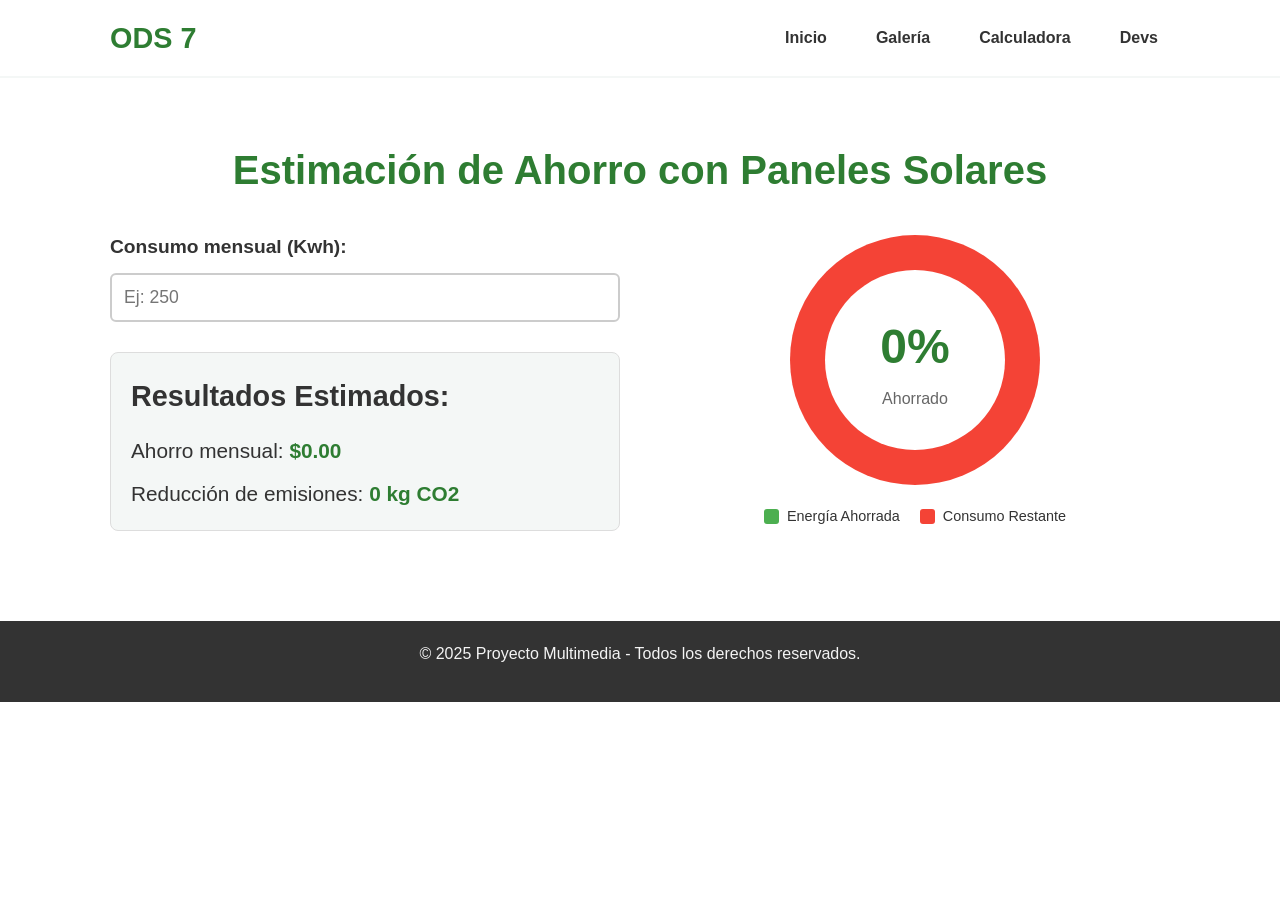
==== calculadora.html @ d5ad4a63 "Add files via upload" ====
<!DOCTYPE html>
<html lang="es">
<head>
    <meta charset="UTF-8">
    <meta name="viewport" content="width=device-width, initial-scale=1.0">
    <title>Calculadora - Energía Asequible</title>
    <link rel="stylesheet" href="style.css">
</head>
<body>

    <header>
        <nav>
            <div class="container">
                <a href="index.html" class="nav-logo">ODS 7</a>
                <ul>
                    <li><a href="index.html">Inicio</a></li>
                    <li><a href="galeria.html">Galería</a></li>
                    <li><a href="calculadora.html">Calculadora</a></li>
                    <li><a href="devs.html">Devs</a></li>
                </ul>
            </div>
        </nav>
    </header>

    <main>
        <section id="calculadora">
            <div class="container">
                <h2>Estimación de Ahorro con Paneles Solares</h2>
                <div class="calculator-layout">
                    <div class="calculator-controls">
                        <label for="kwh-input">Consumo mensual (Kwh):</label>
                        <input type="number" id="kwh-input" placeholder="Ej: 250" min="0">
                        
                        <div class="results">
                            <h3>Resultados Estimados:</h3>
                            <p>Ahorro mensual: <span id="ahorro-output">$0.00</span></p>
                            <p>Reducción de emisiones: <span id="emisiones-output">0 kg CO2</span></p>
                        </div>
                    </div>
                    <div class="calculator-chart">
                        <div id="donut-chart">
                            <div class="chart-center">
                                <span id="ahorro-percent">0%</span>
                                <small>Ahorrado</small>
                            </div>
                        </div>
                        <div class="chart-legend">
                            <div><span class="legend-color" style="background-color: #4CAF50;"></span> Energía Ahorrada</div>
                            <div><span class="legend-color" style="background-color: #F44336;"></span> Consumo Restante</div>
                        </div>
                    </div>
                </div>
            </div>
        </section>
    </main>

    <footer>
        <div class="container">
            <p>&copy; 2025 Proyecto Multimedia - Todos los derechos reservados.</p>
        </div>
    </footer>

    <script src="script.js"></script>
</body>
</html>
---- style.css ----
/* ======== ESTILOS GLOBALES ======== */
:root {
    --color-primario: #2E7D32; /* Un verde para el tema de ecología */
    --color-secundario: #4CAF50;
    --color-texto: #333;
    --color-fondo: #FFFFFF;
    --color-fondo-alterno: #f4f7f6;
}

* {
    box-sizing: border-box;
    margin: 0;
    padding: 0;
}

html {
    /* ¡Esto hace el scroll suave! */
    scroll-behavior: smooth;
    scroll-padding-top: 70px; /* Evita que el header tape el título */
}

body {
    font-family: -apple-system, BlinkMacSystemFont, "Segoe UI", Roboto, Helvetica, Arial, sans-serif;
    line-height: 1.6;
    color: var(--color-texto);
    background-color: var(--color-fondo);
}

.container {
    max-width: 1100px;
    margin: 0 auto;
    padding: 0 20px;
}

h2 {
    font-size: 2.5rem;
    color: var(--color-primario);
    text-align: center;
    margin-bottom: 30px;
}

h3 {
    font-size: 1.8rem;
    margin-bottom: 15px;
}

p {
    margin-bottom: 15px;
}

section {
    padding: 60px 0;
}
/* Fondo alternado para las secciones */
section:nth-child(even) {
    background-color: var(--color-fondo-alterno);
}

img, iframe {
    max-width: 100%;
    height: auto;
    border-radius: 8px;
}

/* ======== HEADER Y NAVEGACIÓN ======== */
header {
    background-color: var(--color-fondo);
    border-bottom: 2px solid var(--color-fondo-alterno);
    padding: 15px 0;
    position: sticky; /* Menú fijo en la parte superior */
    top: 0;
    z-index: 100;
}

header .container {
    display: flex;
    justify-content: space-between;
    align-items: center;
}

.nav-logo {
    font-size: 1.8rem;
    font-weight: bold;
    color: var(--color-primario);
    text-decoration: none;
}

header nav ul {
    display: flex;
    list-style: none;
}

header nav ul li {
    margin-left: 25px;
}

header nav ul li a {
    text-decoration: none;
    color: var(--color-texto);
    font-weight: 600;
    font-size: 1rem;
    padding: 8px 12px;
    border-radius: 6px;
    transition: background-color 0.3s, color 0.3s;
}

header nav ul li a:hover {
    background-color: var(--color-primario);
    color: white;
}

/* Clase que se añadirá con JS al link activo */
header nav ul li a.active {
    background-color: var(--color-primario);
    color: white;
}

/* ======== SECCIÓN INICIO (HERO) ======== */
.full-height {
    min-height: calc(100vh - 75px); /* Alto de pantalla menos el header */
    display: flex;
    align-items: center;
}

.hero-layout {
    display: flex;
    align-items: center;
    gap: 40px;
}

.hero-image {
    flex: 1; /* Ocupa la mitad del espacio */
}
.hero-image img {
    box-shadow: 0 4px 15px rgba(0,0,0,0.1);
}

.hero-info {
    flex: 1; /* Ocupa la otra mitad */
}
.hero-info h2 {
    text-align: left;
    font-size: 3rem;
}

/* ======== SECCIÓN GALERÍA ======== */
.gallery-grid {
    display: grid;
    /* 3 columnas en escritorio, 2 en tablet, 1 en móvil */
    grid-template-columns: repeat(auto-fit, minmax(300px, 1fr));
    gap: 25px;
}

.gallery-item {
    border: 1px solid #ddd;
    border-radius: 8px;
    overflow: hidden;
    box-shadow: 0 2px 5px rgba(0,0,0,0.05);
}

.gallery-item img {
    width: 100%;
    height: 220px;
    object-fit: cover; /* Asegura que la imagen cubra el espacio */
    display: block;
}

.gallery-item iframe {
    width: 100%;
    height: 220px;
    border: 0;
}

.gallery-item p {
    text-align: center;
    font-weight: 600;
    padding: 15px;
    margin: 0;
}

/* ======== SECCIÓN CALCULADORA ======== */
.calculator-layout {
    display: flex;
    flex-wrap: wrap; /* Para que se vea bien en móviles */
    align-items: center;
    gap: 40px;
}

.calculator-controls {
    flex: 1;
    min-width: 300px;
}

.calculator-controls label {
    font-size: 1.2rem;
    font-weight: 600;
    display: block;
    margin-bottom: 10px;
}

.calculator-controls input {
    width: 100%;
    padding: 12px;
    font-size: 1.1rem;
    border: 2px solid #ccc;
    border-radius: 6px;
    margin-bottom: 30px;
}

.results {
    background: var(--color-fondo-alterno);
    padding: 20px;
    border-radius: 8px;
    border: 1px solid #ddd;
}

.results p {
    font-size: 1.3rem;
    margin-bottom: 10px;
}
.results p:last-child {
    margin-bottom: 0;
}
.results span {
    font-weight: bold;
    color: var(--color-primario);
}

.calculator-chart {
    flex: 1;
    display: flex;
    flex-direction: column;
    align-items: center;
    min-width: 300px;
}

/* Gráfico de dona (hecho con CSS) */
#donut-chart {
    width: 250px;
    height: 250px;
    border-radius: 50%;
    position: relative;
    /* Gradiente cónico: rojo de 0% a 100%, verde de 100% a 100% (estado inicial) */
    background: conic-gradient(#F44336 0% 100%, #4CAF50 100% 100%);
    transition: background 0.5s;
}

.chart-center {
    position: absolute;
    top: 50%;
    left: 50%;
    transform: translate(-50%, -50%);
    width: 180px; /* Esto crea el "agujero" */
    height: 180px;
    background: var(--color-fondo);
    border-radius: 50%;
    display: flex;
    flex-direction: column;
    justify-content: center;
    align-items: center;
}
.chart-center span {
    font-size: 3rem;
    font-weight: bold;
    color: var(--color-primario);
}
.chart-center small {
    font-size: 1rem;
    color: #666;
}

.chart-legend {
    margin-top: 20px;
    display: flex;
    gap: 20px;
}
.chart-legend div {
    display: flex;
    align-items: center;
    font-size: 0.9rem;
}
.legend-color {
    width: 15px;
    height: 15px;
    border-radius: 3px;
    margin-right: 8px;
}

/* ======== SECCIÓN DEUS (EQUIPO) ======== */
.team-list {
    display: flex;
    flex-wrap: wrap; /* Para que se adapte a móviles */
    justify-content: center;
    gap: 30px;
    list-style: none;
}

.team-member {
    text-align: center;
    width: 200px;
}

.team-member img {
    width: 150px;
    height: 150px;
    border-radius: 50%; /* Fotos redondas */
    object-fit: cover;
    border: 4px solid var(--color-primario);
    margin-bottom: 10px;
}

.team-member p {
    font-size: 1.1rem;
    font-weight: 600;
}

/* ======== FOOTER ======== */
footer {
    background: #333;
    color: #f4f4f4;
    text-align: center;
    padding: 20px 0;
    margin-top: 30px;
}
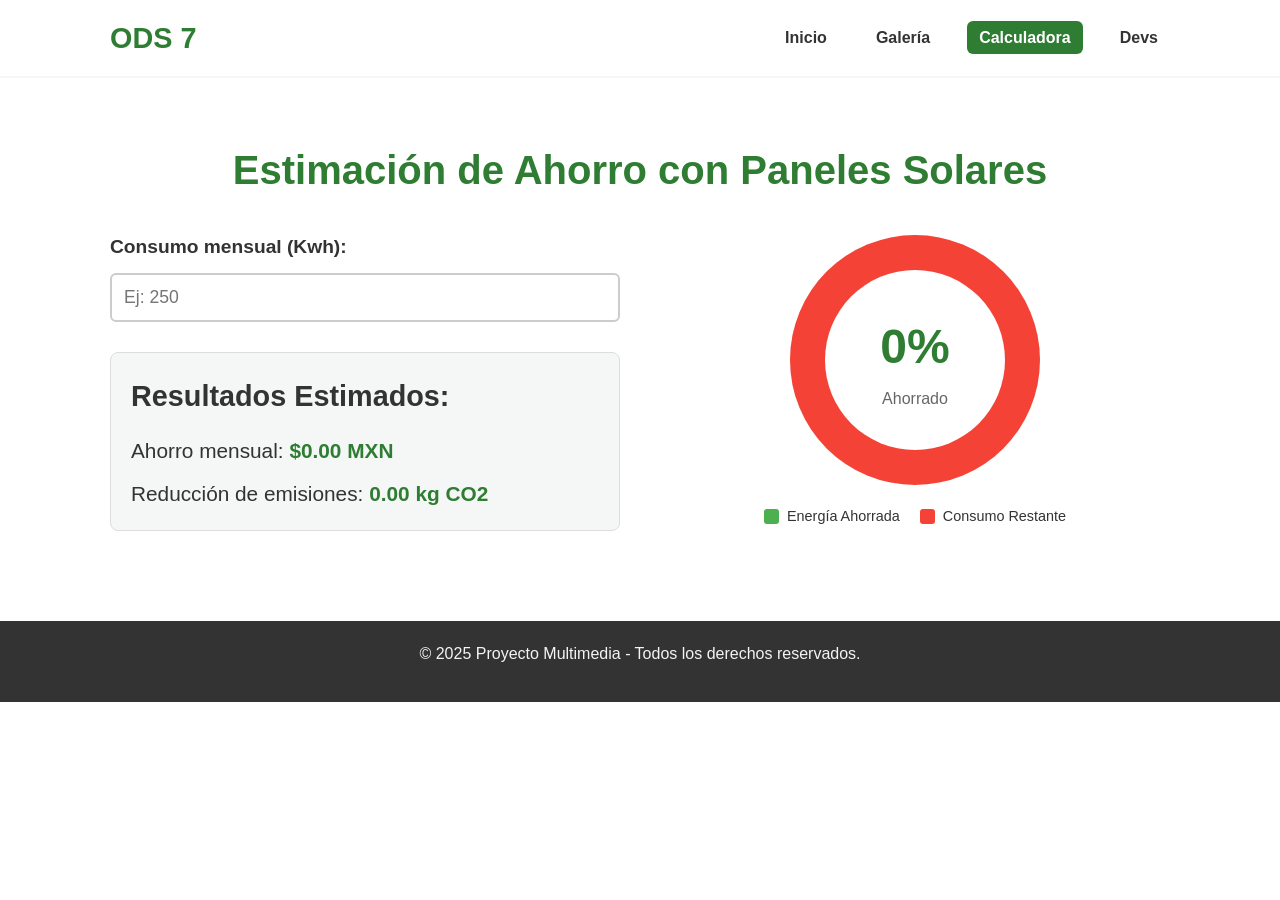
==== commit aae1007c: "Refactor HTML structure and add navigation toggle" ====
--- a/calculadora.html
+++ b/calculadora.html
@@ -9,18 +9,22 @@
 <body>
 
     <header>
-        <nav>
-            <div class="container">
-                <a href="index.html" class="nav-logo">ODS 7</a>
-                <ul>
-                    <li><a href="index.html">Inicio</a></li>
-                    <li><a href="galeria.html">Galería</a></li>
-                    <li><a href="calculadora.html">Calculadora</a></li>
-                    <li><a href="devs.html">Devs</a></li>
-                </ul>
-            </div>
-        </nav>
-    </header>
+    <nav>
+        <div class="container">
+            <a href="index.html" class="nav-logo">ODS 7</a>
+            
+            <button class="nav-toggle" id="nav-toggle" aria-label="Abrir menú">
+                </button>
+            
+            <ul id="nav-menu"> 
+                <li><a href="index.html">Inicio</a></li>
+                <li><a href="galeria.html">Galería</a></li>
+                <li><a href="calculadora.html">Calculadora</a></li>
+                <li><a href="devs.html">Devs</a></li>
+            </ul>
+        </div>
+    </nav>
+</header>
 
     <main>
         <section id="calculadora">
@@ -62,4 +66,5 @@
 
     <script src="script.js"></script>
 </body>
-</html>+
+</html>
--- a/style.css
+++ b/style.css
@@ -321,4 +321,190 @@
     text-align: center;
     padding: 20px 0;
     margin-top: 30px;
-}+}
+
+/* ================================================= */
+/* ==== NUEVOS ESTILOS PARA index.html (INICIO) ==== */
+/* ================================================= */
+
+/* ======== ESTILO PARA INVERTIR EL HERO-LAYOUT ======== */
+.hero-layout.reverse {
+    flex-direction: row-reverse; /* Invierte el orden de los elementos */
+}
+
+/* ======== AJUSTE PARA PÁRRAFOS JUSTIFICADOS ======== */
+/* Esto hará que tu texto se vea más ordenado en todas las secciones */
+.hero-info p {
+    text-align: justify;
+}
+
+/* ======== AJUSTE PARA MÓVILES ======== */
+/* Esto asegura que en pantallas pequeñas, todo se apile correctamente */
+@media (max-width: 768px) {
+    .hero-layout, 
+    .hero-layout.reverse {
+        flex-direction: column; /* Apila imagen y texto verticalmente */
+        text-align: center;
+    }
+    
+    .hero-info h2 {
+        text-align: center; /* Centra los títulos en móvil */
+    }
+
+    .hero-info p {
+        /* En móvil, justificado se ve mal. Lo dejamos a la izquierda. */
+        text-align: left; 
+    }
+}
+/* ================================================= */
+/* ====         NUEVO ESTILO PARA BANNER         ==== */
+/* ================================================= */
+
+.banner-container {
+    width: 100%;
+    /* Define una altura máxima para que el banner no sea gigante */
+    max-height: 300px; 
+    overflow: hidden; /* Oculta cualquier parte de la imagen que se desborde */
+   
+}
+
+/* Como tu header es 'sticky', si no ponemos el margin-top de arriba, 
+  el banner se esconderá detrás de él.
+  PERO, si NO quieres que el header sea 'sticky' (fijo al hacer scroll),
+  puedes hacer esto:
+  1. En el CSS, busca 'header' y borra la línea: position: sticky;
+  2. Borra el 'margin-top: 75px;' de la regla .banner-container de arriba.
+*/
+
+.banner-container img {
+    width: 100%;
+    height: 100%;
+    /* 'cover' asegura que la imagen llene el espacio, recortándose si es necesario */
+    object-fit: cover; 
+    display: block; /* Elimina un pequeño espacio fantasma debajo de la imagen */
+}
+
+
+/* ======== ESTILO PARA DESCRIPCIONES DE GALERÍA ======== */
+.gallery-item p {
+    font-weight: 600; /* El título (el primer <p>) será negrita */
+    font-size: 1.1rem;
+    padding: 15px 15px 5px 15px; /* Menos padding abajo */
+}
+
+/* Estilo para los párrafos que *siguen* al primero */
+.gallery-item p + p {
+    font-weight: normal; /* Texto normal, no negrita */
+    font-size: 0.9rem; /* Letra más pequeña */
+    color: #666; /* Un gris sutil */
+    padding: 0 15px 15px 15px; /* Padding solo abajo */
+}
+
+/* ================================================= */
+/* ====     ESTILOS DEL MENÚ RESPONSIVO          ==== */
+/* ================================================= */
+
+/* 1. El botón hamburguesa (oculto en escritorio) */
+.nav-toggle {
+    display: none; /* Oculto por defecto en pantallas grandes */
+    background-color: transparent;
+    border: none;
+    cursor: pointer;
+    padding: 10px;
+    position: relative; /* Para posicionar las líneas */
+    width: 40px;
+    height: 40px;
+    z-index: 200; /* Asegura que esté por encima de todo */
+}
+
+/* Las 3 líneas del ícono (creadas con CSS) */
+.nav-toggle::before,
+.nav-toggle::after {
+    content: '';
+    position: absolute;
+    left: 5px;
+    width: 30px;
+    height: 3px;
+    background-color: var(--color-primario);
+    transition: transform 0.3s ease;
+}
+
+.nav-toggle::before {
+    transform: translateY(-8px); /* Línea de arriba */
+}
+
+.nav-toggle::after {
+    transform: translateY(8px); /* Línea de abajo */
+}
+
+/* Animación a 'X' cuando el menú está abierto */
+/* (La clase .nav-open la pondremos con JS en el <body>) */
+.nav-open .nav-toggle::before {
+    transform: rotate(45deg) translateY(0);
+}
+
+.nav-open .nav-toggle::after {
+    transform: rotate(-45deg) translateY(0);
+}
+
+
+/* 2. Media Query: Aquí ocurre la magia (para móviles) */
+/* Cuando la pantalla sea más pequeña de 768px... */
+@media (max-width: 768px) {
+    
+    /* Muestra el botón hamburguesa */
+    .nav-toggle {
+        display: block;
+    }
+
+    /* Oculta la lista de enlaces horizontal original */
+    header nav ul {
+        display: none;
+    }
+
+    /* 3. Estilo del menú vertical (oculto por defecto) */
+    #nav-menu {
+        display: flex; /* Lo cambiamos a flex para centrar */
+        flex-direction: column; /* Apila los enlaces */
+        justify-content: center; /* Centra verticalmente */
+        align-items: center; /* Centra horizontalmente */
+        
+        /* Ocupa toda la pantalla */
+        position: fixed;
+        top: 0;
+        right: -100%; /* Empieza fuera de la pantalla a la derecha */
+        
+        width: 100%;
+        height: 100vh; /* 100% de la altura de la pantalla */
+        
+        background-color: rgba(255, 255, 255, 0.95); /* Fondo blanco semi-transparente */
+        backdrop-filter: blur(5px);
+        
+        z-index: 150; /* Debajo del botón 'X' pero encima del resto */
+        transition: right 0.4s ease-in-out; /* Animación de deslizamiento */
+    }
+
+    /* 4. La clase "show" que añadirá el JavaScript */
+    /* Esta clase hace visible el menú */
+    #nav-menu.nav-menu-visible {
+        right: 0; /* Lo desliza a la vista */
+    }
+
+    /* 5. Estilos de los enlaces dentro del menú móvil */
+    #nav-menu li {
+        margin: 25px 0; /* Espacio entre enlaces */
+    }
+    
+    #nav-menu li a {
+        font-size: 1.5rem; /* Letra más grande */
+        color: var(--color-primario); /* Color primario */
+    }
+
+    /* Le quitamos los estilos de "hover" de escritorio */
+    #nav-menu li a:hover,
+    #nav-menu li a.active {
+        background-color: transparent; 
+        color: var(--color-texto);
+    }
+}
+
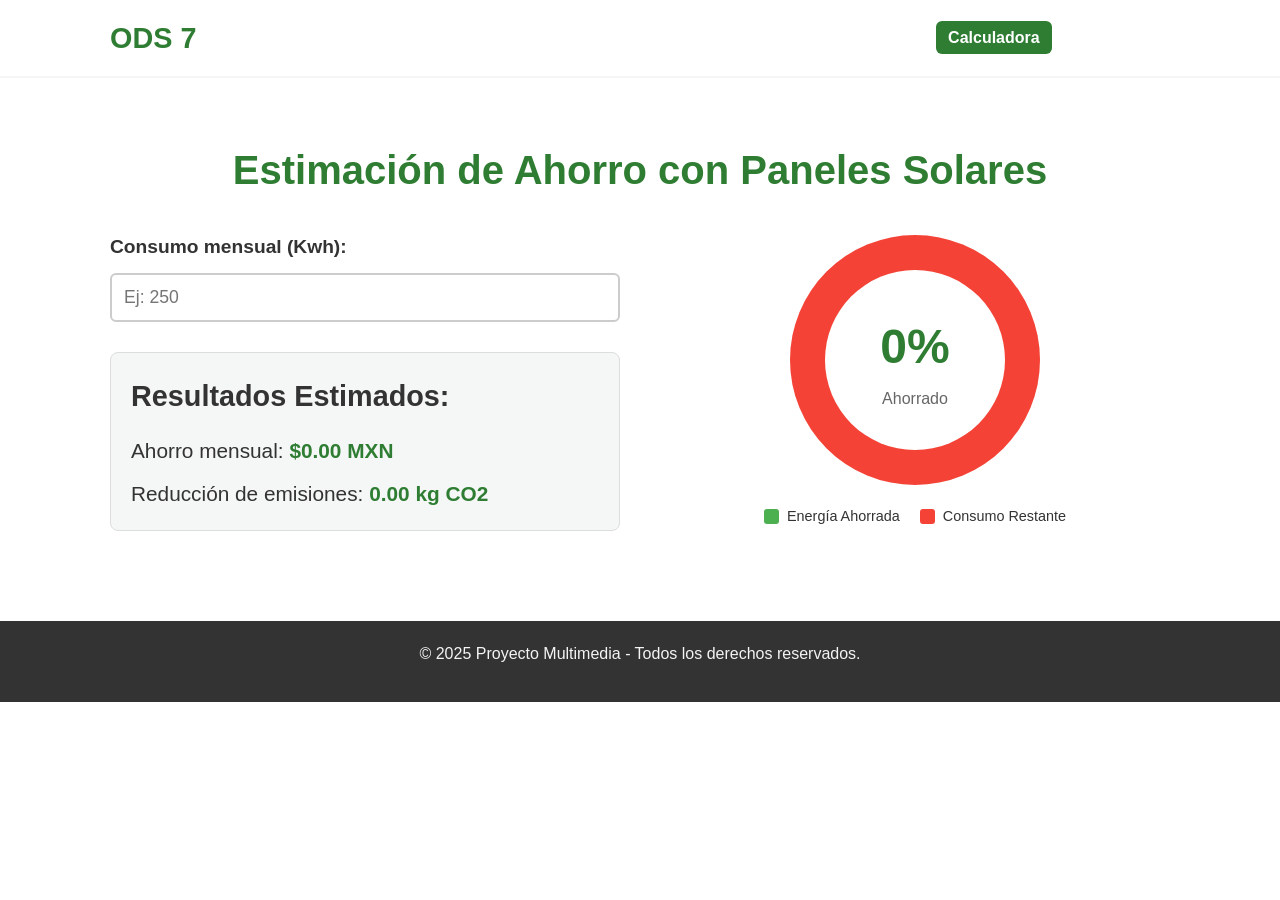
==== commit 8cd510e0: "Update calculadora.html" ====
--- a/calculadora.html
+++ b/calculadora.html
@@ -20,7 +20,7 @@
                 <li><a href="index.html">Inicio</a></li>
                 <li><a href="galeria.html">Galería</a></li>
                 <li><a href="calculadora.html">Calculadora</a></li>
-                <li><a href="devs.html">Devs</a></li>
+                <li><a href="devs.html">Contacto</a></li>
             </ul>
         </div>
     </nav>
@@ -68,3 +68,4 @@
 </body>
 
 </html>
+
--- a/style.css
+++ b/style.css
@@ -3,8 +3,11 @@
     --color-primario: #2E7D32; /* Un verde para el tema de ecología */
     --color-secundario: #4CAF50;
     --color-texto: #333;
-    --color-fondo: #FFFFFF;
+    --color-fondo: #FFFFFF; /* Devuelto al blanco original */
     --color-fondo-alterno: #f4f7f6;
+    
+    /* TU NUEVA VARIABLE PARA EL HEADER (pon el color que te guste) */
+    --color-header: #FFFFFF; 
 }
 
 * {
@@ -14,9 +17,8 @@
 }
 
 html {
-    /* ¡Esto hace el scroll suave! */
     scroll-behavior: smooth;
-    scroll-padding-top: 70px; /* Evita que el header tape el título */
+    scroll-padding-top: 70px; 
 }
 
 body {
@@ -64,7 +66,7 @@
 
 /* ======== HEADER Y NAVEGACIÓN ======== */
 header {
-    background-color: var(--color-fondo);
+    background-color: var(--color-header); /* <-- CORRECCIÓN APLICADA */
     border-bottom: 2px solid var(--color-fondo-alterno);
     padding: 15px 0;
     position: sticky; /* Menú fijo en la parte superior */
@@ -88,6 +90,7 @@
 header nav ul {
     display: flex;
     list-style: none;
+    align-items: center; /* Centra el botón de tema */
 }
 
 header nav ul li {
@@ -109,7 +112,6 @@
     color: white;
 }
 
-/* Clase que se añadirá con JS al link activo */
 header nav ul li a.active {
     background-color: var(--color-primario);
     color: white;
@@ -117,7 +119,7 @@
 
 /* ======== SECCIÓN INICIO (HERO) ======== */
 .full-height {
-    min-height: calc(100vh - 75px); /* Alto de pantalla menos el header */
+    min-height: calc(100vh - 75px); 
     display: flex;
     align-items: center;
 }
@@ -129,14 +131,14 @@
 }
 
 .hero-image {
-    flex: 1; /* Ocupa la mitad del espacio */
+    flex: 1; 
 }
 .hero-image img {
     box-shadow: 0 4px 15px rgba(0,0,0,0.1);
 }
 
 .hero-info {
-    flex: 1; /* Ocupa la otra mitad */
+    flex: 1; 
 }
 .hero-info h2 {
     text-align: left;
@@ -146,7 +148,6 @@
 /* ======== SECCIÓN GALERÍA ======== */
 .gallery-grid {
     display: grid;
-    /* 3 columnas en escritorio, 2 en tablet, 1 en móvil */
     grid-template-columns: repeat(auto-fit, minmax(300px, 1fr));
     gap: 25px;
 }
@@ -161,7 +162,7 @@
 .gallery-item img {
     width: 100%;
     height: 220px;
-    object-fit: cover; /* Asegura que la imagen cubra el espacio */
+    object-fit: cover; 
     display: block;
 }
 
@@ -171,17 +172,27 @@
     border: 0;
 }
 
-.gallery-item p {
-    text-align: center;
+/* MEJORA: Estilo para el primer <p> (título) */
+.gallery-item p:first-of-type {
     font-weight: 600;
-    padding: 15px;
+    font-size: 1.1rem;
+    padding: 15px 15px 5px 15px;
+    margin: 0;
+}
+
+/* MEJORA: Estilo para los <p> que vienen después (descripción) */
+.gallery-item p + p {
+    font-weight: normal;
+    font-size: 0.9rem;
+    color: #666;
+    padding: 0 15px 15px 15px;
     margin: 0;
 }
 
 /* ======== SECCIÓN CALCULADORA ======== */
 .calculator-layout {
     display: flex;
-    flex-wrap: wrap; /* Para que se vea bien en móviles */
+    flex-wrap: wrap; 
     align-items: center;
     gap: 40px;
 }
@@ -234,13 +245,11 @@
     min-width: 300px;
 }
 
-/* Gráfico de dona (hecho con CSS) */
 #donut-chart {
     width: 250px;
     height: 250px;
     border-radius: 50%;
     position: relative;
-    /* Gradiente cónico: rojo de 0% a 100%, verde de 100% a 100% (estado inicial) */
     background: conic-gradient(#F44336 0% 100%, #4CAF50 100% 100%);
     transition: background 0.5s;
 }
@@ -250,7 +259,7 @@
     top: 50%;
     left: 50%;
     transform: translate(-50%, -50%);
-    width: 180px; /* Esto crea el "agujero" */
+    width: 180px; 
     height: 180px;
     background: var(--color-fondo);
     border-radius: 50%;
@@ -289,7 +298,7 @@
 /* ======== SECCIÓN DEUS (EQUIPO) ======== */
 .team-list {
     display: flex;
-    flex-wrap: wrap; /* Para que se adapte a móviles */
+    flex-wrap: wrap; 
     justify-content: center;
     gap: 30px;
     list-style: none;
@@ -303,7 +312,7 @@
 .team-member img {
     width: 150px;
     height: 150px;
-    border-radius: 50%; /* Fotos redondas */
+    border-radius: 50%; 
     object-fit: cover;
     border: 4px solid var(--color-primario);
     margin-bottom: 10px;
@@ -324,100 +333,33 @@
 }
 
 /* ================================================= */
-/* ==== NUEVOS ESTILOS PARA index.html (INICIO) ==== */
-/* ================================================= */
-
-/* ======== ESTILO PARA INVERTIR EL HERO-LAYOUT ======== */
+/* ==== ESTILOS PARA index.html (INICIO) ==== */
+/* ================================================= */
+
 .hero-layout.reverse {
-    flex-direction: row-reverse; /* Invierte el orden de los elementos */
-}
-
-/* ======== AJUSTE PARA PÁRRAFOS JUSTIFICADOS ======== */
-/* Esto hará que tu texto se vea más ordenado en todas las secciones */
+    flex-direction: row-reverse; 
+}
+
 .hero-info p {
     text-align: justify;
 }
 
-/* ======== AJUSTE PARA MÓVILES ======== */
-/* Esto asegura que en pantallas pequeñas, todo se apile correctamente */
-@media (max-width: 768px) {
-    .hero-layout, 
-    .hero-layout.reverse {
-        flex-direction: column; /* Apila imagen y texto verticalmente */
-        text-align: center;
-    }
-    
-    .hero-info h2 {
-        text-align: center; /* Centra los títulos en móvil */
-    }
-
-    .hero-info p {
-        /* En móvil, justificado se ve mal. Lo dejamos a la izquierda. */
-        text-align: left; 
-    }
-}
-/* ================================================= */
-/* ====         NUEVO ESTILO PARA BANNER         ==== */
-/* ================================================= */
-
-.banner-container {
-    width: 100%;
-    /* Define una altura máxima para que el banner no sea gigante */
-    max-height: 300px; 
-    overflow: hidden; /* Oculta cualquier parte de la imagen que se desborde */
-   
-}
-
-/* Como tu header es 'sticky', si no ponemos el margin-top de arriba, 
-  el banner se esconderá detrás de él.
-  PERO, si NO quieres que el header sea 'sticky' (fijo al hacer scroll),
-  puedes hacer esto:
-  1. En el CSS, busca 'header' y borra la línea: position: sticky;
-  2. Borra el 'margin-top: 75px;' de la regla .banner-container de arriba.
-*/
-
-.banner-container img {
-    width: 100%;
-    height: 100%;
-    /* 'cover' asegura que la imagen llene el espacio, recortándose si es necesario */
-    object-fit: cover; 
-    display: block; /* Elimina un pequeño espacio fantasma debajo de la imagen */
-}
-
-
-/* ======== ESTILO PARA DESCRIPCIONES DE GALERÍA ======== */
-.gallery-item p {
-    font-weight: 600; /* El título (el primer <p>) será negrita */
-    font-size: 1.1rem;
-    padding: 15px 15px 5px 15px; /* Menos padding abajo */
-}
-
-/* Estilo para los párrafos que *siguen* al primero */
-.gallery-item p + p {
-    font-weight: normal; /* Texto normal, no negrita */
-    font-size: 0.9rem; /* Letra más pequeña */
-    color: #666; /* Un gris sutil */
-    padding: 0 15px 15px 15px; /* Padding solo abajo */
-}
-
-/* ================================================= */
-/* ====     ESTILOS DEL MENÚ RESPONSIVO          ==== */
-/* ================================================= */
-
-/* 1. El botón hamburguesa (oculto en escritorio) */
+/* ================================================= */
+/* ==== ESTILOS DEL MENÚ RESPONSIVO (HAMBURGUESA) ==== */
+/* ================================================= */
+
 .nav-toggle {
-    display: none; /* Oculto por defecto en pantallas grandes */
+    display: none; 
     background-color: transparent;
     border: none;
     cursor: pointer;
     padding: 10px;
-    position: relative; /* Para posicionar las líneas */
+    position: relative; 
     width: 40px;
     height: 40px;
-    z-index: 200; /* Asegura que esté por encima de todo */
-}
-
-/* Las 3 líneas del ícono (creadas con CSS) */
+    z-index: 200; 
+}
+
 .nav-toggle::before,
 .nav-toggle::after {
     content: '';
@@ -430,15 +372,14 @@
 }
 
 .nav-toggle::before {
-    transform: translateY(-8px); /* Línea de arriba */
+    transform: translateY(-8px); 
 }
 
 .nav-toggle::after {
-    transform: translateY(8px); /* Línea de abajo */
-}
-
-/* Animación a 'X' cuando el menú está abierto */
-/* (La clase .nav-open la pondremos con JS en el <body>) */
+    transform: translateY(8px); 
+}
+
+/* Animación a 'X' */
 .nav-open .nav-toggle::before {
     transform: rotate(45deg) translateY(0);
 }
@@ -448,63 +389,156 @@
 }
 
 
-/* 2. Media Query: Aquí ocurre la magia (para móviles) */
-/* Cuando la pantalla sea más pequeña de 768px... */
+/* ================================================= */
+/* ====      ESTILOS DEL BOTÓN DE TEMA ☀️/🌙     ==== */
+/* ================================================= */
+.theme-toggle-button {
+    background: transparent;
+    border: none;
+    cursor: pointer;
+    font-size: 1.5rem; 
+    padding: 0;
+    margin: 0;
+    transition: none; 
+}
+.theme-toggle-button:hover {
+    background: transparent;
+    transform: scale(1.1);
+}
+
+.icon-moon { display: none; }
+body.dark-mode .icon-sun { display: none; }
+body.dark-mode .icon-moon { display: block; }
+
+
+/* ================================================= */
+/* ====     AJUSTES PARA MÓVILES (MEDIA QUERIES)  ==== */
+/* ================================================= */
 @media (max-width: 768px) {
+    .hero-layout, 
+    .hero-layout.reverse {
+        flex-direction: column; 
+        text-align: center;
+    }
     
-    /* Muestra el botón hamburguesa */
+    .hero-info h2 {
+        text-align: center; 
+    }
+
+    .hero-info p {
+        text-align: left; 
+    }
+
+    /* Mostramos el botón hamburguesa */
     .nav-toggle {
         display: block;
     }
 
-    /* Oculta la lista de enlaces horizontal original */
+    /* Ocultamos el menú horizontal */
     header nav ul {
         display: none;
     }
 
-    /* 3. Estilo del menú vertical (oculto por defecto) */
+    /* Estilo del menú vertical (oculto) */
     #nav-menu {
-        display: flex; /* Lo cambiamos a flex para centrar */
-        flex-direction: column; /* Apila los enlaces */
-        justify-content: center; /* Centra verticalmente */
-        align-items: center; /* Centra horizontalmente */
-        
-        /* Ocupa toda la pantalla */
+        display: flex; 
+        flex-direction: column; 
+        justify-content: center; 
+        align-items: center; 
         position: fixed;
         top: 0;
-        right: -100%; /* Empieza fuera de la pantalla a la derecha */
-        
+        right: -100%; 
         width: 100%;
-        height: 100vh; /* 100% de la altura de la pantalla */
-        
-        background-color: rgba(255, 255, 255, 0.95); /* Fondo blanco semi-transparente */
+        height: 100vh; 
+        background-color: rgba(255, 255, 255, 0.95); 
         backdrop-filter: blur(5px);
-        
-        z-index: 150; /* Debajo del botón 'X' pero encima del resto */
-        transition: right 0.4s ease-in-out; /* Animación de deslizamiento */
-    }
-
-    /* 4. La clase "show" que añadirá el JavaScript */
-    /* Esta clase hace visible el menú */
+        z-index: 150; 
+        transition: right 0.4s ease-in-out; 
+    }
+
+    /* Clase que lo hace visible */
     #nav-menu.nav-menu-visible {
-        right: 0; /* Lo desliza a la vista */
-    }
-
-    /* 5. Estilos de los enlaces dentro del menú móvil */
+        right: 0; 
+    }
+
     #nav-menu li {
-        margin: 25px 0; /* Espacio entre enlaces */
+        margin: 25px 0; 
     }
     
     #nav-menu li a {
-        font-size: 1.5rem; /* Letra más grande */
-        color: var(--color-primario); /* Color primario */
-    }
-
-    /* Le quitamos los estilos de "hover" de escritorio */
+        font-size: 1.5rem; 
+        color: var(--color-primario); 
+    }
+
     #nav-menu li a:hover,
     #nav-menu li a.active {
         background-color: transparent; 
         color: var(--color-texto);
     }
-}
-
+    
+    /* Botón de tema en menú móvil */
+    .nav-theme-toggle {
+        margin-left: 0;
+    }
+    .theme-toggle-button {
+        font-size: 2rem; 
+    }
+}
+
+
+/* ================================================= */
+/* ====   MODO OSCURO MANUAL (CON CLASE .dark-mode) ==== */
+/* ================================================= */
+
+body.dark-mode {
+    /* 1. Redefinimos las variables de color */
+    --color-primario: #4CAF50;
+    --color-secundario: #2E7D32;
+    --color-texto: #e0e0e0;
+    --color-fondo: #1e1e1e;
+    --color-fondo-alterno: #2a2a2a;
+    
+    /* CORRECCIÓN: Hacemos el header oscuro en modo oscuro */
+    --color-header: #000000;
+}
+
+/* 2. Arreglamos los elementos que no dependen de variables */
+body.dark-mode .gallery-item {
+    border: 1px solid #444;
+}
+body.dark-mode .results {
+    border: 1px solid #444;
+}
+body.dark-mode .calculator-controls input {
+    background-color: #2a2a2a;
+    border: 2px solid #555;
+    color: #e0e0e0;
+}
+body.dark-mode #nav-menu {
+    background-color: rgba(30, 30, 30, 0.95);
+}
+body.dark-mode header nav ul li a.active {
+    background-color: var(--color-primario);
+    color: #FFFFFF;
+}
+body.dark-mode .chart-center {
+    background: var(--color-fondo); /* Arreglo para el gráfico */
+}
+header nav ul li a {
+        background-color: transparent; /* <-- Esto quita el fondo gris */
+        color: #FFFFFF; /* <-- Esto pone el texto en blanco */
+    }
+
+/* En modo oscuro, el hover del menú móvil es diferente */
+@media (max-width: 768px) {
+    body.dark-mode #nav-menu li a:hover,
+    body.dark-mode #nav-menu li a.active {
+        background-color: transparent;
+        color: #e0e0e0;
+    }
+}
+
+
+
+
+
